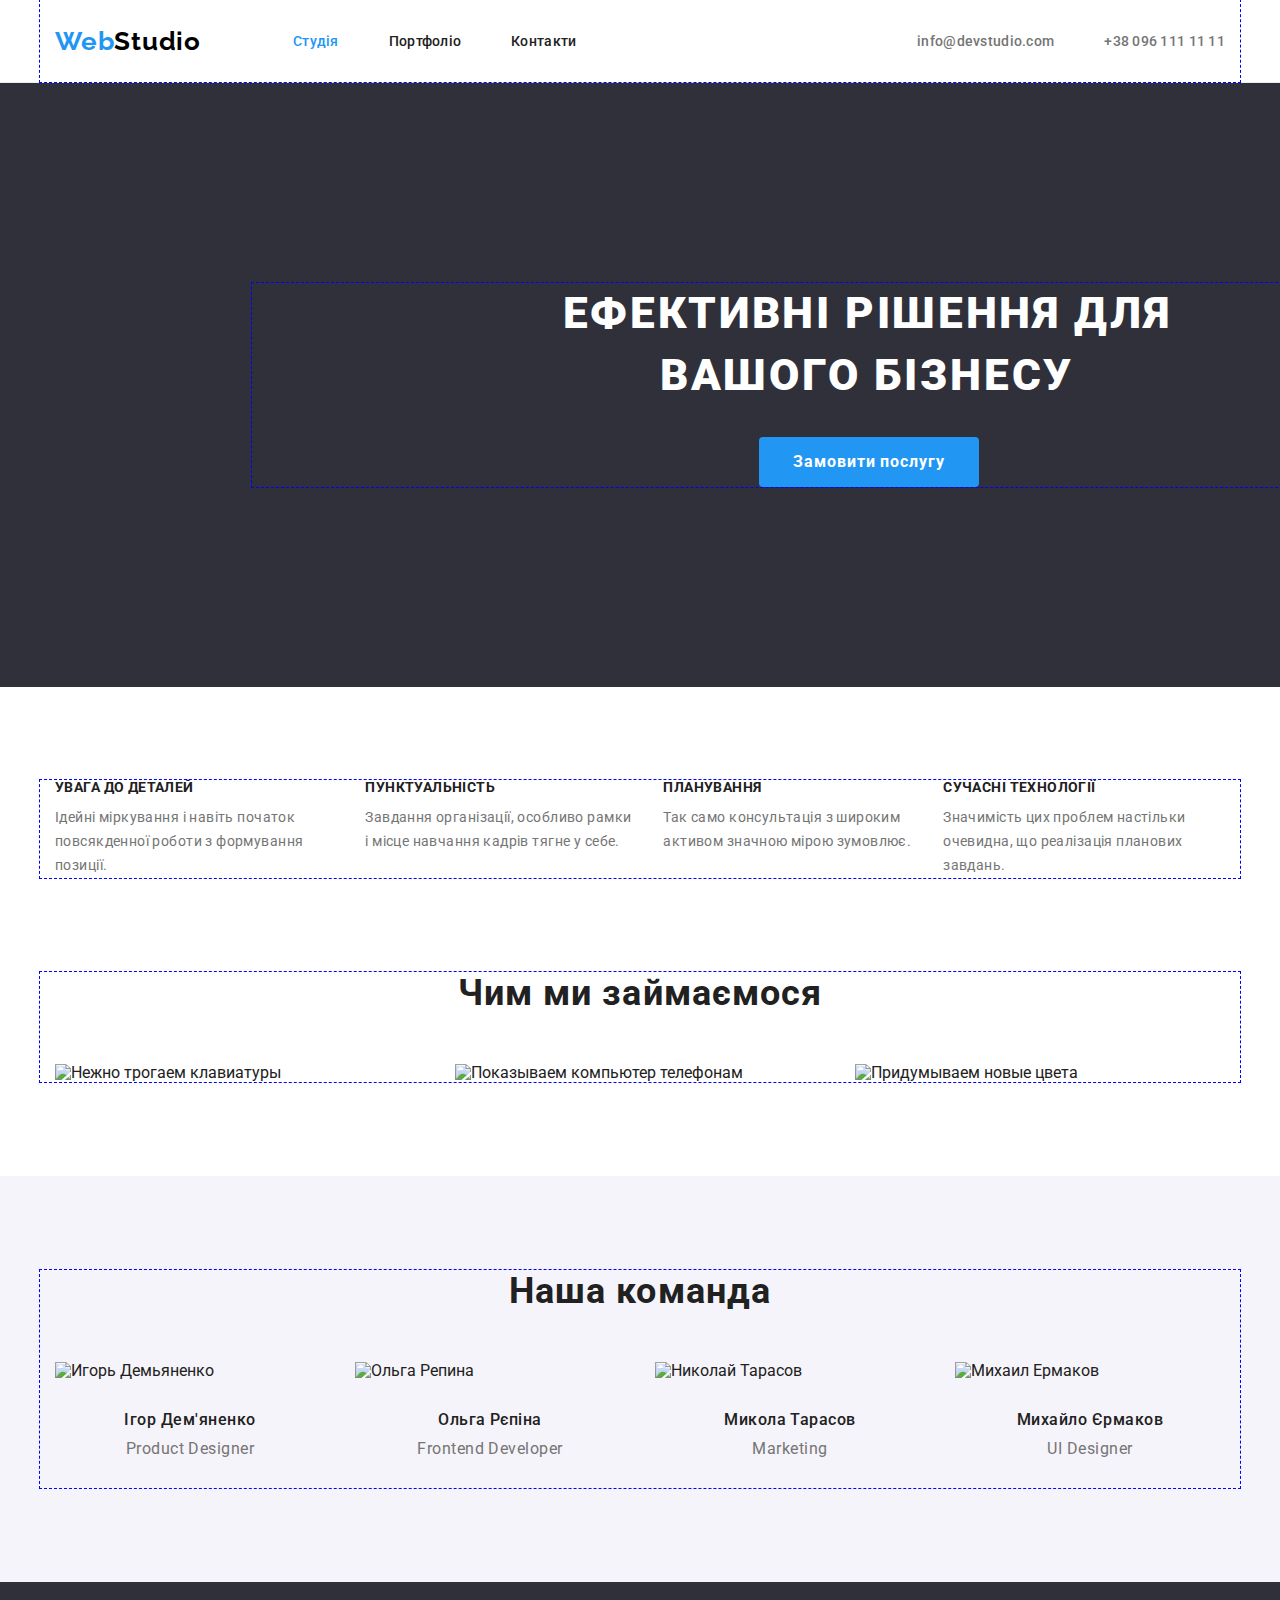
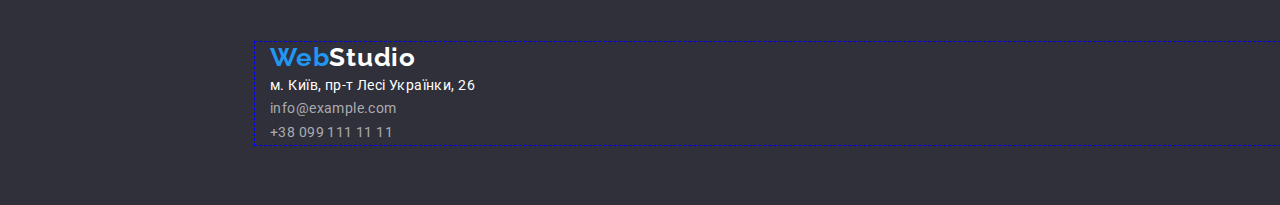
==== index.html @ 3d375995 "Add files via upload" ====
<!DOCTYPE html>
<html lang="ru">
<head>
    <meta charset="UTF-8">
    <meta http-equiv="X-UA-Compatible" content="IE=edge">
    <meta name="viewport" content="width=device-width, initial-scale=1.0">
    <title>Web Studio</title>
    <!--Normalize s-->
    <link rel="stylesheet" href="https://cdn.jsdelivr.net/npm/modern-normalize@1.1.0/modern-normalize.min.css">
    <!--Normalize e-->
    <link rel="preconnect" href="https://fonts.googleapis.com">
    <link rel="preconnect" href="https://fonts.gstatic.com" crossorigin>
    <link href="https://fonts.googleapis.com/css2?family=Montserrat:wght@400;700&family=Raleway:wght@700&family=Roboto:wght@400;500;700;900&display=swap"
        rel="stylesheet">
    <link rel="stylesheet" href="./styles.css"/>
</head>
<body>
    <!-- Шапка-->
  <header class="header-wrapper">
    <div class="container header-container">
      <nav class="header-nav">
         <a href="#" class="logo logo-header"><span class="logo-web">Web</span><span class="logo-studio">Studio</span></a>
         <ul class="list header-list">
            <li><a href="#" class="site-nav name-studio">Студія</a></li>
            <li><a href="./portfolio.html" class="site-nav">Портфоліо</a></li>
            <li><a href="#" class="site-nav">Контакти</a></li>
         </ul>
      </nav>
      <ul class="list header-contacts">
          <li><a class="contacts-header header-site" href="info@devstudio.com">info@devstudio.com</a></li>
          <li><a class="contacts-header header-phone" href="tell:+380961111111">+38 096 111 11 11</a></li>
      </ul>
    </div>
  </header>
  <main>
      <!--Особливості-->
     <section class="hero-section">
        <div class="container">
         <h1 class="hero">Ефективні рішення для вашого бізнесу</h1>
         <button class="button" type="button">Замовити послугу</button>
        </div>
     </section>
     <section class="about-title section-paragraph">
        <div class="container">
         <ul class="list flex-details">
             <li>
             <h2>Увага до деталей</h2>
             <p class="about-paragraph">Ідейні міркування і навіть початок повсякденної роботи з формування позиції.</p>
             </li>
             <li>
             <h2>Пунктуальність</h2>
             <p class="about-paragraph">Завдання організації, особливо рамки і місце навчання кадрів тягне у себе.</p>
             </li>
             <li>
             <h2>Планування</h2>
             <p class="about-paragraph">Так само консультація з широким активом значною мірою зумовлює.</p>
             </li>
             <li>
             <h2>Сучасні технології</h2>
             <p class="about-paragraph">Значимість цих проблем настільки очевидна, що реалізація планових завдань.</p>
             </li>
         </ul>
        </div>
     </section>
     <!--Чим займаємось-->
     <section class="section">
        <div class="container">
         <h2 class="title">Чим ми займаємося</h2>
         <ul class="list flex-works">
             <li><img src="./images/box1.jpg" alt="Нежно трогаем клавиатуры" width="370"></li>
             <li><img src="./images/box2.jpg" alt="Показываем компьютер телефонам" width="370"></li>
             <li><img src="./images/box3.jpg" alt="Придумываем новые цвета" width="370"></li>
         </ul>
        </div>
     </section>
     <!--Команда-->
     <section class="team section">
        <div class="container">
          <h2 class="title">Наша команда</h2>
          <ul class="list flex-team">
             <li>
                <div><img src="./images/img1.jpg" alt="Игорь Демьяненко" width="270">
                    <h3 class="team-name">Ігор Дем'яненко</h3>
                    <p class="team-position">Product Designer</p></div>
             </li>
             <li>
                <div><img src="./images/img2.jpg" alt="Ольга Репина" width="270">
                    <h3 class="team-name">Ольга Рєпіна</h3>
                    <p class="team-position">Frontend Developer</p></div>
             </li>
             <li>
                <div><img src="./images/img3.jpg" alt="Николай Тарасов" width="270">
                    <h3 class="team-name">Микола Тарасов</h3>
                    <p class="team-position">Marketing</p></div>
             </li>
             <li>
                <div><img src="./images/img4.jpg" alt="Михаил Ермаков" width="270">
                    <h3 class="team-name">Михайло Єрмаков</h3>
                    <p class="team-position">UI Designer</p></div>
             </li>
         </ul>
        </div>
     </section>
  </main>
  <!--Підвал-->
  <footer class="footer">
     <div class="container">
         <a href="#" class="logo logo-footer"><span class="logo-web">Web</span><span class="logo-studio-footer">Studio</span></a>
          <address>
              <ul class="list">
                  <li><a class="adress-footer" href="#">м. Київ, пр-т Лесі Українки, 26</a></li>
                  <li><a class="contacts-footer site-footer" href="info@example.com">info@example.com</a></li>
                  <li><a class="contacts-footer" href="tell:+380991111111">+38 099 111 11 11</a></li>
              </ul>
          </address>
     </div>
  </footer>
</body>
</html>
---- styles.css ----
/*General*/

/* html {
    box-sizing: border-box;}

*,
*::before,
*::after {
    box-sizing: inherit;}*/

:root{
    --brand-color: #2196F3;
    --footer-background-color: #2F303A;
    --text-color: #212121;
    --paragraph-color: #757575;
}

body{
    font-family: Roboto, sans-serif;
    color: var(--text-color);
}

/*скидання стилів s*/

a {
    text-decoration: none;
    color: currentColor;}

h1, h2, h3, h4, h5, h6, p {
    margin: 0;}

ul, ol {
    list-style: none;
    padding: 0;
    margin: 0;}

img{
    display: block;
}
/*скидання стилів e*/

.container {
    width: 1200px;
    margin: 0 auto;
    padding: 0 15px;
    outline: 1px dashed blue;
}




/*logo*/
.header-container {
    display: flex;
    align-items: center;
}

.header-wrapper {
    border-bottom: 1px solid #ECECEC;
}
.logo {
    font-family: 'Raleway';
    font-style: normal;
    font-weight: 700;
    font-size: 26px;
    line-height: 1.2;
    letter-spacing: 0.03em;
}

.logo-header {
    width: 145px; 
    /* margin-left: 215px;  */
    margin-right: 93px;
}

.header-list {
    display: flex;
    gap: 50px;
}

.header-nav {
    display: flex;
    margin-right: auto;
    align-items: center;
}
.header-contacts {
    display: flex;
    padding-top: 32px;
    padding-bottom: 32px;
}

.header-site {
    margin-right: 50px;
   
}

/* .header-phone {
    
} */

.logo-footer {
    margin-bottom: 20px;
}

.logo-web {
    color: var(--brand-color);}

.logo-studio {
    color: #000000;}

.logo-studio-footer {
    color: #FFFFFF;}

a:link {
    text-decoration: none;}

.link {
    display: inline-block;} 

/*Site nav*/

.site-nav {
    font-weight: 500;
    font-size: 14px;
    line-height: 1.14;
    letter-spacing: 0.02em;
    color: var(--text-color);
    padding-top: 32px;
    padding-bottom: 32px;    
}



.name-studio {
    color: var(--brand-color);}

.name-portfolio {
    color: var(--brand-color);}

.site-nav:hover, 
.site-nav:focus{
    color: var(--brand-color);}

.contacts-header {
    color: var(--paragraph-color);
    font-weight: 500;
    font-size: 14px;
    line-height: 1.14;
    letter-spacing: 0.02em;
    padding-top: 32px;
    padding-bottom: 32px;
}

.contacts-footer {
    color: rgba(100%, 100%, 100%, 60%);
    font-size: 14px;
    line-height: 1.7;
    letter-spacing: 0.03em;}

.contacts-header:hover, 
.contacts-header:focus{
    color: var(--brand-color);}

.contacts-footer:hover,
.contacts-footer:focus {
    color: var(--brand-color);}

.adress-footer {
    color: #FFFFFF;
    font-size: 14px;
    line-height: 1.7;
    letter-spacing: 0.03em;
    width: 231px;
}


.adress-footer:hover, 
.adress-footer:focus {
    color: var(--brand-color);}

.footer {
    background-color: var(--footer-background-color);
    padding: 60px 825px 60px 255px;
}

.list{
    list-style: none;
    font-style: normal;
}

/*hero*/
.hero {
    color: #FFFFFF;
    text-align: center;
    text-transform: uppercase;
    font-weight: 900;
    font-size: 44px;
    line-height: 1.4;
    letter-spacing: 0.06em;
    width: 696px;
    text-align: center;
    margin-left: 252px;
}

.hero-section {
    background-color: var(--footer-background-color);
    padding: 200px 252px;
    
}

/*Button*/
.button{
    background-color: var(--brand-color);
    color: #ffffff;
    font-weight: 700;
    font-size: 16px;
    line-height: 1.8;
    border-color: transparent;
    border-radius: 4px;
    letter-spacing: 0.06em;
    cursor: pointer;
    /* width: 200px; */
    /* margin: 30px 692px 200px 692px; */
    margin-left: 492px;
    margin-top: 30px;
    min-width: 220px;
    min-height: 50px;
    padding: 9px 31px;
}

.button:hover,
.button:focus {
    background-color: #117dd4;
}



.title {
    font-weight: 700;
    font-size: 36px;
    line-height: 1.17;
    text-align: center;
    letter-spacing: 0.03em; 
    margin-bottom: 50px;
}

.about-title h2 {
    font-weight: 700;
    font-size: 14px;
    line-height: 1.14;
    letter-spacing: 0.03em;
    text-transform: uppercase;
    margin-bottom: 10px;
}

.about-paragraph {
    font-size: 14px;
    line-height: 1.7;
    letter-spacing: 0.03em;
    color: var(--paragraph-color)
}

.team {
    background-color: #F5F4FA;
}

.team-name {
    font-weight: 500;
    font-size: 16px;
    line-height: 1.18;
    letter-spacing: 0.03em;
    text-align: center;
    margin-top: 30px;
    margin-bottom: 10px;
}

.team-position {
    color: var(--paragraph-color);
    font-size: 16px;
    line-height: 1.18;
    letter-spacing: 0.03em;
    text-align: center;
    margin-bottom: 30px;
}

.team-wrapper {
    /* padding-left: 5px;
    padding-right: 5px; */
    /* padding-top: 30px; */
    /* padding-bottom: 30px; */
    border: 1px solid #c2c2c2;
    background-color: #FFFFFF;
}

/*section about*/

.flex-team {
    display: flex;
    gap: 30px;
}

.flex-works {
    display: flex;
    gap: 30px;
}

.flex-details {
    display: flex;
    gap: 30px;
}

.section {
    padding-top: 94px;
    padding-bottom: 94px;
}

.section-paragraph {
    padding-top: 93px;
}
.site-footer {
    margin-top: 9px;
    margin-bottom: 9px;
}
/*portfolio*/

.project-title {
    color: var(--text-color);
    font-weight: 700;
    font-size: 18px;
    line-height: 2;
    letter-spacing: 0.06em;
}

.project-description {
    font-size: 16px;
    line-height: 30px;
    letter-spacing: 0.03em;
    color: var(--paragraph-color);
}
.button-portfolio {
    background-color: #F5F4FA;
    font-weight: 500;
    font-size: 16px;
    line-height: 1.6;
    letter-spacing: 0.03em;
    border-color: transparent;
    border-radius: 4px;
    cursor: pointer;
    padding: 6px 22px;
}

.button-portfolio:hover,
.button-portfolio:focus {
    background-color: var(--brand-color);
    color: #FFFFFF;
}

.flex-portfolio-buttons {
    display: flex;
    margin-bottom: 34px;
    justify-content: center;
    gap: 8px;
}

.flex-portfolio {
    display: flex;
    flex-wrap: wrap;
    width: 1200px;
    margin-top: -30px;
    margin-left: -30px;
}

.portfolio-cards {
    flex-basis: calc(100% / 3 - 30px);
    margin-top: 30px;
    margin-left: 30px;
}

.portfolio-wrapper div {
    border: 1px solid #EEEEEE; 
    padding: 20px 24px;
}
.portfolio-title h2 {
    margin-bottom: 4px;
}
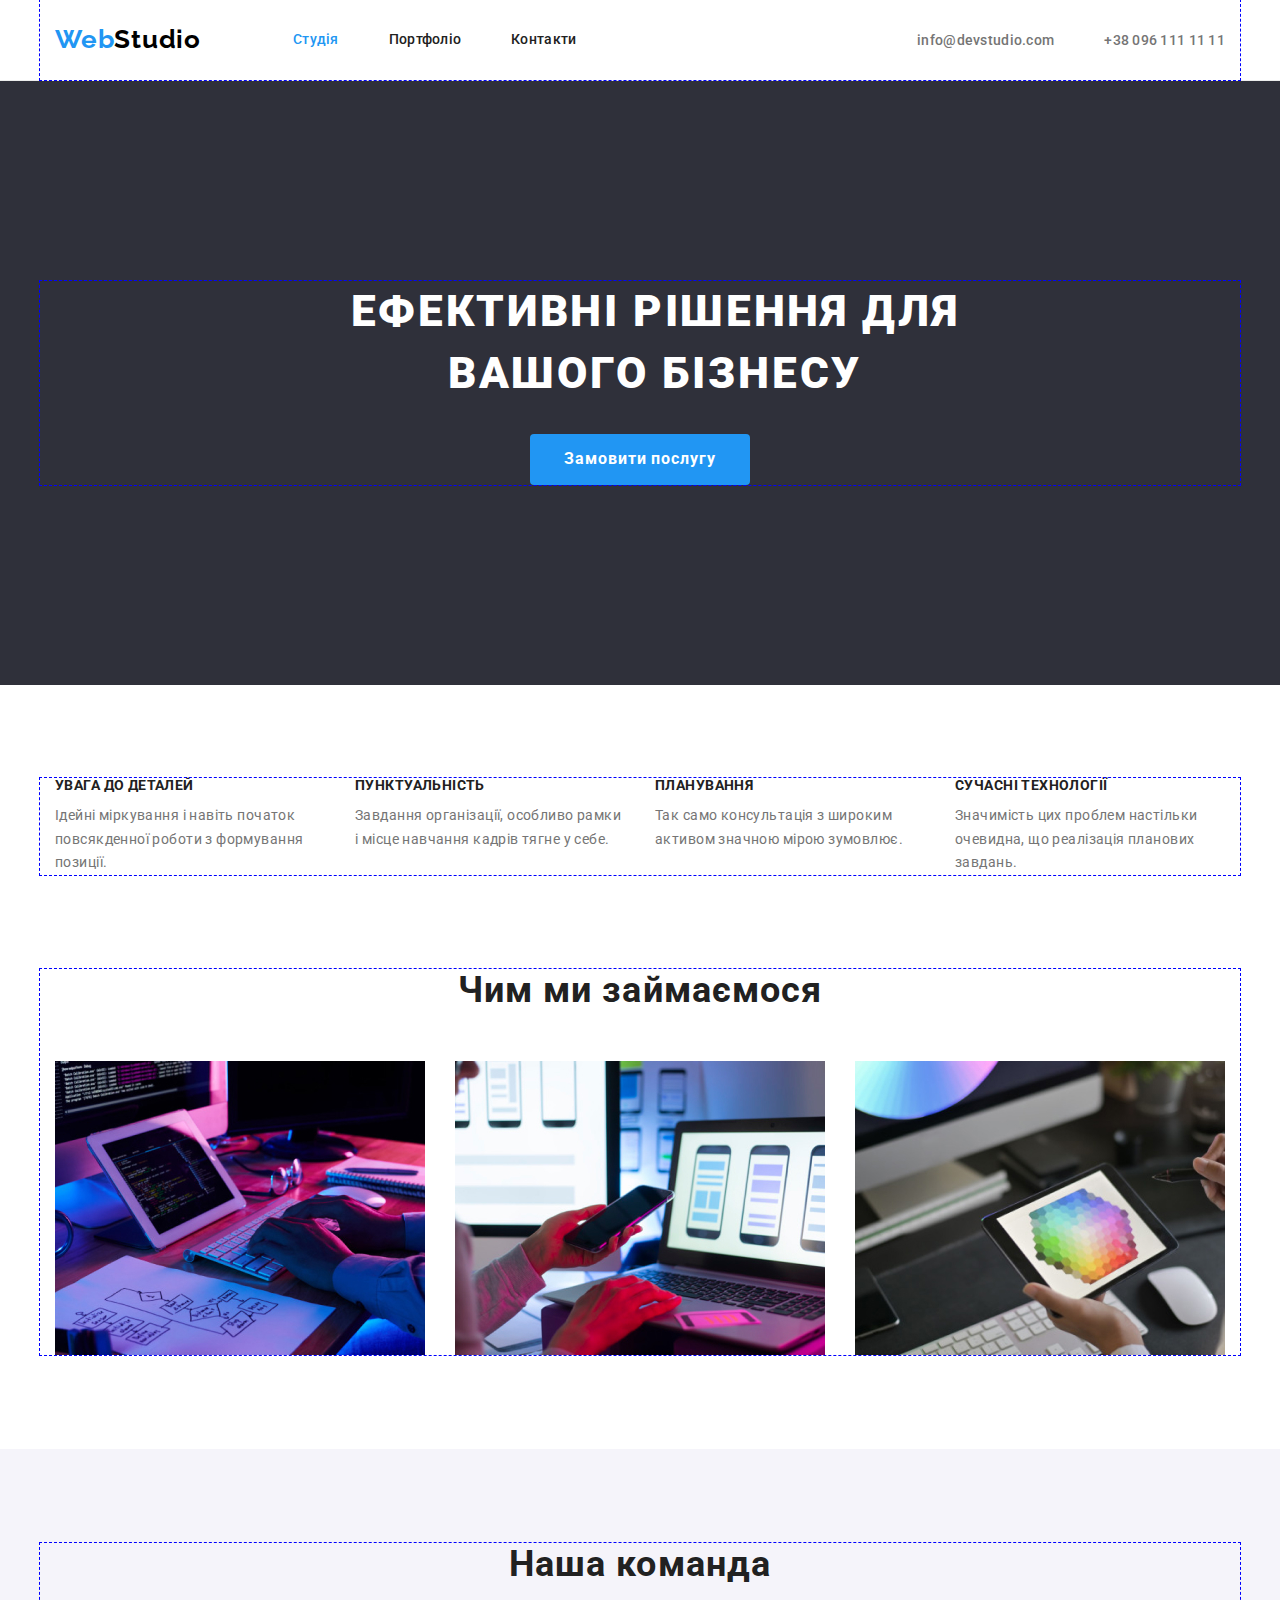
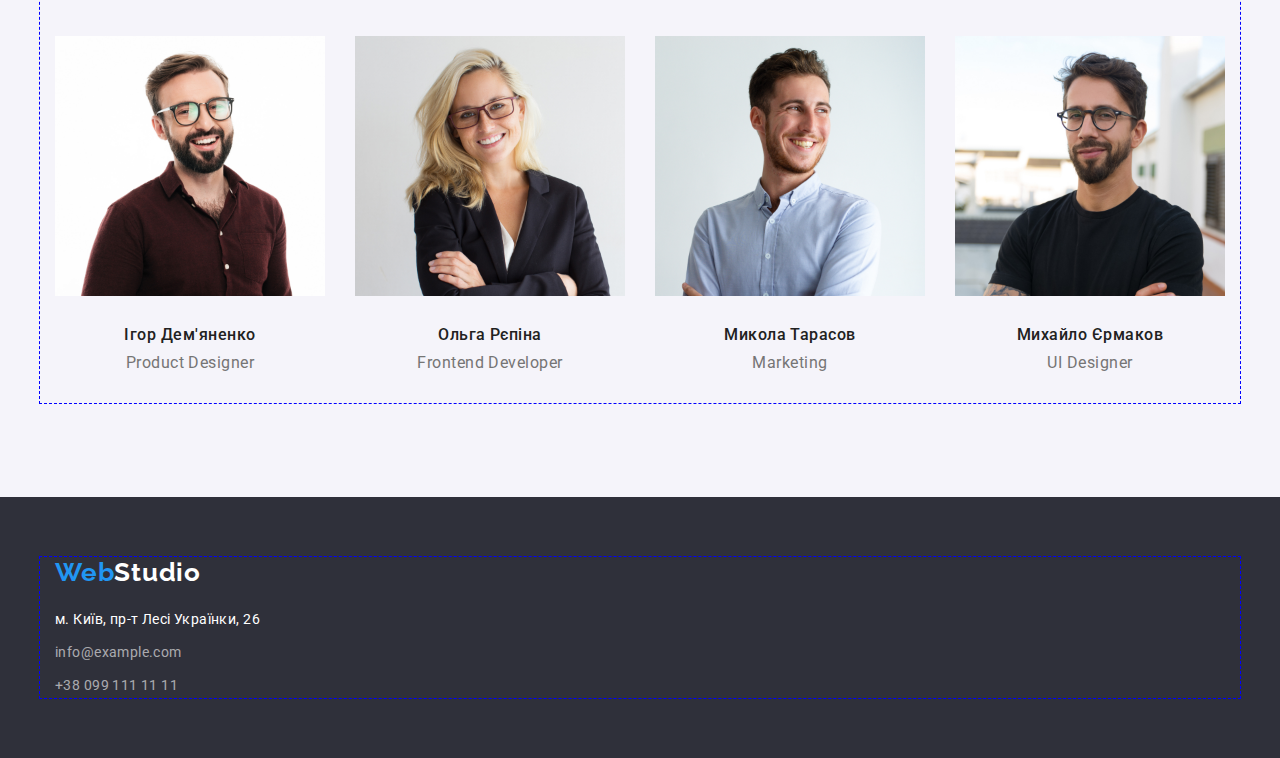
==== commit f6f9d8d5: "Add files via upload" ====
--- a/index.html
+++ b/index.html
@@ -44,19 +44,19 @@
         <div class="container">
          <ul class="list flex-details">
              <li>
-             <h2>Увага до деталей</h2>
+             <h3>Увага до деталей</h3>
              <p class="about-paragraph">Ідейні міркування і навіть початок повсякденної роботи з формування позиції.</p>
              </li>
              <li>
-             <h2>Пунктуальність</h2>
+             <h3>Пунктуальність</h3>
              <p class="about-paragraph">Завдання організації, особливо рамки і місце навчання кадрів тягне у себе.</p>
              </li>
              <li>
-             <h2>Планування</h2>
+             <h3>Планування</h3>
              <p class="about-paragraph">Так само консультація з широким активом значною мірою зумовлює.</p>
              </li>
              <li>
-             <h2>Сучасні технології</h2>
+             <h3>Сучасні технології</h3>
              <p class="about-paragraph">Значимість цих проблем настільки очевидна, що реалізація планових завдань.</p>
              </li>
          </ul>
@@ -79,24 +79,32 @@
           <h2 class="title">Наша команда</h2>
           <ul class="list flex-team">
              <li>
-                <div><img src="./images/img1.jpg" alt="Игорь Демьяненко" width="270">
-                    <h3 class="team-name">Ігор Дем'яненко</h3>
-                    <p class="team-position">Product Designer</p></div>
+                <img src="./images/img1.jpg" alt="Игорь Демьяненко" width="270">
+                    <div class="team-about">
+                      <h3 class="team-name">Ігор Дем'яненко</h3>
+                      <p class="team-position">Product Designer</p>
+                    </div>
              </li>
              <li>
-                <div><img src="./images/img2.jpg" alt="Ольга Репина" width="270">
-                    <h3 class="team-name">Ольга Рєпіна</h3>
-                    <p class="team-position">Frontend Developer</p></div>
+                <img src="./images/img2.jpg" alt="Ольга Репина" width="270">
+                    <div class="team-about">
+                      <h3 class="team-name">Ольга Рєпіна</h3>
+                      <p class="team-position">Frontend Developer</p>
+                    </div>
              </li>
              <li>
-                <div><img src="./images/img3.jpg" alt="Николай Тарасов" width="270">
-                    <h3 class="team-name">Микола Тарасов</h3>
-                    <p class="team-position">Marketing</p></div>
+                <img src="./images/img3.jpg" alt="Николай Тарасов" width="270">
+                    <div class="team-about">
+                      <h3 class="team-name">Микола Тарасов</h3>
+                      <p class="team-position">Marketing</p>
+                    </div>
              </li>
              <li>
-                <div><img src="./images/img4.jpg" alt="Михаил Ермаков" width="270">
-                    <h3 class="team-name">Михайло Єрмаков</h3>
-                    <p class="team-position">UI Designer</p></div>
+                <img src="./images/img4.jpg" alt="Михаил Ермаков" width="270">
+                    <div class="team-about">
+                        <h3 class="team-name">Михайло Єрмаков</h3>
+                        <p class="team-position">UI Designer</p>
+                    </div>
              </li>
          </ul>
         </div>
@@ -108,8 +116,8 @@
          <a href="#" class="logo logo-footer"><span class="logo-web">Web</span><span class="logo-studio-footer">Studio</span></a>
           <address>
               <ul class="list">
-                  <li><a class="adress-footer" href="#">м. Київ, пр-т Лесі Українки, 26</a></li>
-                  <li><a class="contacts-footer site-footer" href="info@example.com">info@example.com</a></li>
+                  <li class="footer-mrgn"><a class="adress-footer" href="#">м. Київ, пр-т Лесі Українки, 26</a></li>
+                  <li class="footer-mrgn"><a class="contacts-footer" href="info@example.com">info@example.com</a></li>
                   <li><a class="contacts-footer" href="tell:+380991111111">+38 099 111 11 11</a></li>
               </ul>
           </address>
--- a/styles.css
+++ b/styles.css
@@ -85,8 +85,7 @@
 }
 .header-contacts {
     display: flex;
-    padding-top: 32px;
-    padding-bottom: 32px;
+    align-items: center;
 }
 
 .header-site {
@@ -100,6 +99,7 @@
 
 .logo-footer {
     margin-bottom: 20px;
+    display: block;
 }
 
 .logo-web {
@@ -126,7 +126,8 @@
     letter-spacing: 0.02em;
     color: var(--text-color);
     padding-top: 32px;
-    padding-bottom: 32px;    
+    padding-bottom: 32px; 
+    display: block;   
 }
 
 
@@ -180,7 +181,11 @@
 
 .footer {
     background-color: var(--footer-background-color);
-    padding: 60px 825px 60px 255px;
+    padding: 60px 0;
+}
+
+.footer-mrgn {
+    margin-bottom: 9px;
 }
 
 .list{
@@ -204,7 +209,8 @@
 
 .hero-section {
     background-color: var(--footer-background-color);
-    padding: 200px 252px;
+    padding: 200px 0;
+    text-align: center;
     
 }
 
@@ -221,7 +227,6 @@
     cursor: pointer;
     /* width: 200px; */
     /* margin: 30px 692px 200px 692px; */
-    margin-left: 492px;
     margin-top: 30px;
     min-width: 220px;
     min-height: 50px;
@@ -244,7 +249,7 @@
     margin-bottom: 50px;
 }
 
-.about-title h2 {
+.about-title h3 {
     font-weight: 700;
     font-size: 14px;
     line-height: 1.14;
@@ -257,7 +262,8 @@
     font-size: 14px;
     line-height: 1.7;
     letter-spacing: 0.03em;
-    color: var(--paragraph-color)
+    color: var(--paragraph-color);
+    width: 270px;
 }
 
 .team {
@@ -270,7 +276,6 @@
     line-height: 1.18;
     letter-spacing: 0.03em;
     text-align: center;
-    margin-top: 30px;
     margin-bottom: 10px;
 }
 
@@ -280,7 +285,11 @@
     line-height: 1.18;
     letter-spacing: 0.03em;
     text-align: center;
-    margin-bottom: 30px;
+}
+
+.team-about{
+    padding-top: 30px;
+    padding-bottom: 30px;
 }
 
 .team-wrapper {
@@ -317,10 +326,7 @@
 .section-paragraph {
     padding-top: 93px;
 }
-.site-footer {
-    margin-top: 9px;
-    margin-bottom: 9px;
-}
+
 /*portfolio*/
 
 .project-title {
@@ -357,7 +363,7 @@
 
 .flex-portfolio-buttons {
     display: flex;
-    margin-bottom: 34px;
+    margin-bottom: 56px;
     justify-content: center;
     gap: 8px;
 }
@@ -365,7 +371,6 @@
 .flex-portfolio {
     display: flex;
     flex-wrap: wrap;
-    width: 1200px;
     margin-top: -30px;
     margin-left: -30px;
 }
@@ -378,6 +383,7 @@
 
 .portfolio-wrapper div {
     border: 1px solid #EEEEEE; 
+    border-top: none;
     padding: 20px 24px;
 }
 .portfolio-title h2 {
